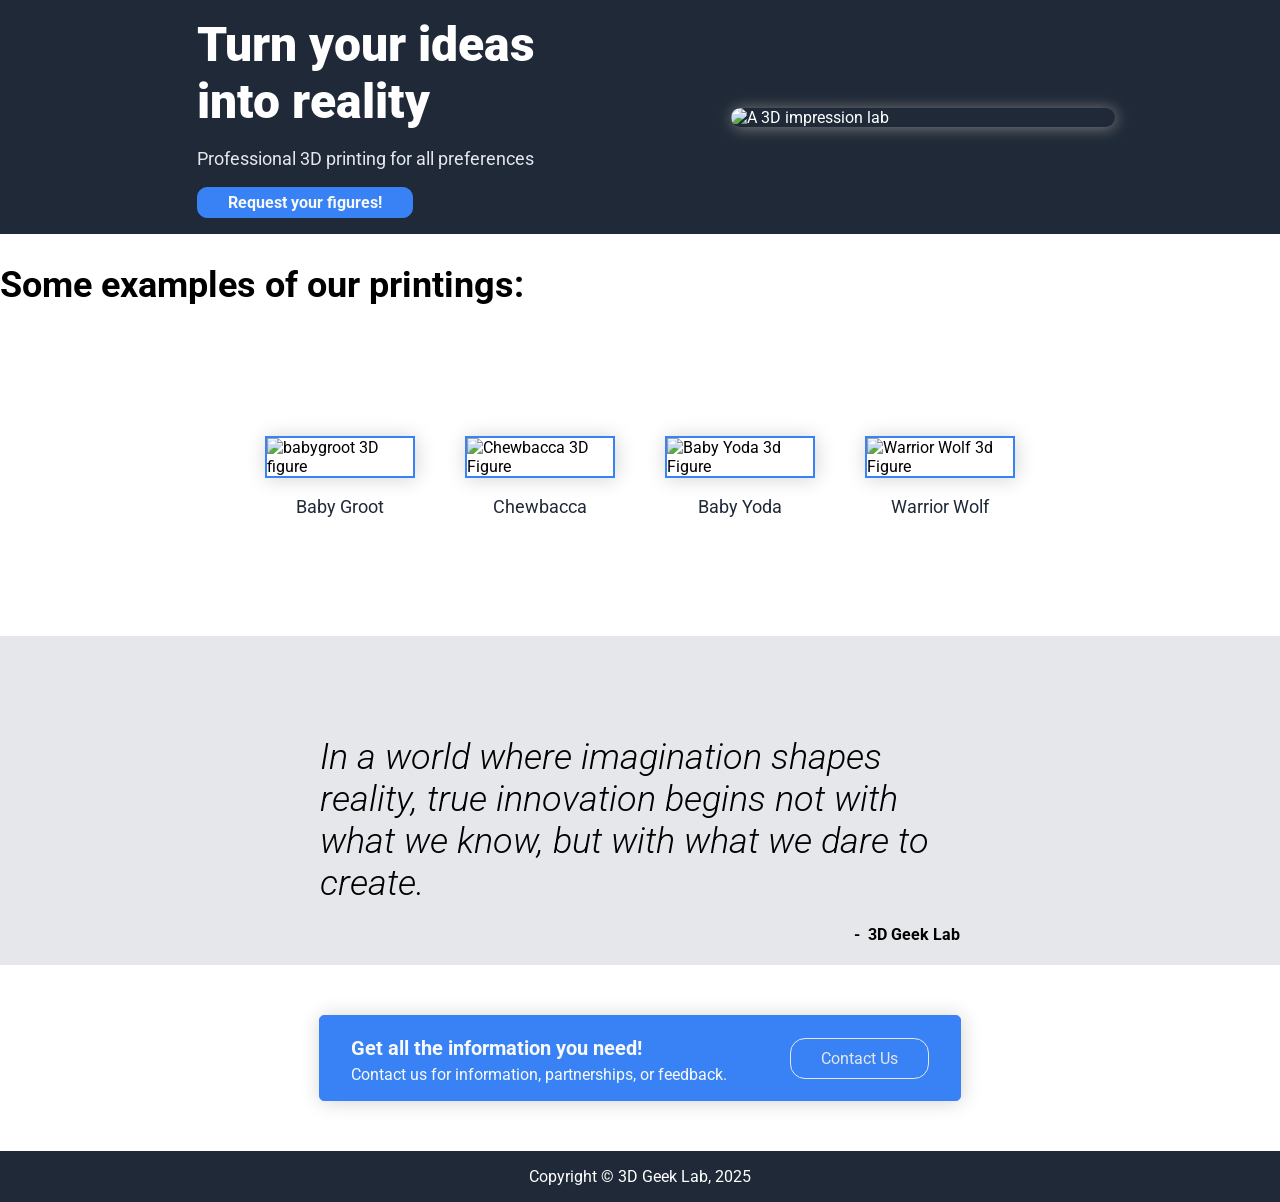
==== index.html @ 3c32a312 "refactor: some appearance details enhanced" ====
<!DOCTYPE html>
<html lang="en">

<head>
    <style>
        @import url('https://fonts.googleapis.com/css2?family=Roboto:ital,wght@0,100..900;1,100..900&display=swap');
    </style>

    <meta charset="UTF-8">
    <meta name="viewport" content="width=device-width, initial-scale=1.0">
    <meta http-equiv="X-UA-Compatible" contet="IE=Edge">
    <link rel="stylesheet" href="./css/index.css">
    <title>3D Geek Lab</title>
</head>

<body>

    <header class="header">

    </header>

    <section class="singup-section">
        <div class="singup">
            <h1 class="singup-title">
                Turn your ideas into reality
            </h1>
            <p class="singup-subtitle">
                Professional 3D printing for all preferences
            </p>
            <a class="singup-btn" href="./form.html">
                Request your figures!
            </a>
        </div>

        <div class="main-img">
            <img class="main-image" alt="A 3D impression lab" src="img/3dlab.jpg">
        </div>
    </section>

    <h2 class="info-title">
        Some examples of our printings:
    </h2>

    <section class="card-section">

        <span class="card" id="card1">
            <img class="card-img" alt="babygroot 3D figure" src="img/babygroot.jpg">
            <p class="card-subtext">
                Baby Groot
            </p>
        </span>

        <span class="card" id="card2">
            <img class="card-img" alt="Chewbacca 3D Figure" src="img/chewbacca.jpg">
            <p class="card-subtext">
                Chewbacca
            </p>
        </span>

        <span class="card" id="card3">
            <img class="card-img" alt="Baby Yoda 3d Figure" src="img/babyyoda.jpg">
            <p class="card-subtext">
                Baby Yoda
            </p>
        </span>

        <span class="card" id="card4">
            <img class="card-img" alt="Warrior Wolf 3d Figure" src="img/wolf.jpg">
            <p class="card-subtext">
                Warrior Wolf
            </p>
        </span>
    </section>

    <section class="quote-section">
        <article class="quote">
            <p class="quote-text">
                In a world where imagination shapes reality, true innovation begins not with what we know, but with what
                we dare to create.
            </p>
            <h4 class="quote-name">
                -&nbsp 3D Geek Lab
            </h4>
        </article>
    </section>

    <section class="cta-section">
        <div class="cta-container">
            <div class="cta-call">
                <h3 class="cta-headline">
                    Get all the information you need!
                </h3>
                <p class="cta-subtext">
                    Contact us for information, partnerships, or feedback.
                </p>
            </div>
            <div class="cta-button"><a href="./form.html" id="cta-link">Contact Us</a></div>
        </div>
    </section>


    <footer class="footer">
        <p class="footer-text">Copyright © 3D Geek Lab, 2025</p>
    </footer>

</body>

</html>
---- css/index.css ----
body {
    font-family: Roboto, sans-serif;
    margin: 0;
}

a {
    text-decoration: none;

}

.main-container {
    display: flex;
}

/* Header Elements */

.header {
    width: 100%;
    background: #1F2937;
    display: none;
    align-items: center;

}

ul {
    display: flex;
    list-style-type: none;
    gap: 10px;
    padding: 0;
}

.header-links a {
    color: #E5E7EB;
    font-size: 18px
}

.logo:hover,
a:hover {
    background: darkgray;
}

/*Sing-up section elements*/

.singup-section {
    background: #1F2937;
    width: 100%;
    height: auto;
    display: flex;
    justify-content: center;
    align-items: center;
    gap: 150px;
    padding: 1rem;
}

.singup,
.main-img {
    color: white;
    display: flex;
    flex-direction: column;
    width: 30%;
    height: 70%;
    justify-content: center;
}

.main-image {
    align-items: center;
    width: auto;
    height: auto;
    border-radius: 10px;
    justify-self: center;
    box-shadow: gray 1px 1px 15px;
}

.singup-title {
    font-size: 48px;
    font-weight: 900;

    margin: 0
}

.singup-btn {
    color: #F9FAF8;
    font-weight: bold;
    width: fit-content;
    padding: 5px 30px;
    border: solid #3882F6 1px;
    background: #3882F6;
    border-radius: 10px;
}

.singup-subtitle {
    color: #E5E7EB;
    font-size: 18px
}

/*Info section elements*/

.card-section {
    display: flex;
    flex-wrap: wrap;
    height: 300px;
    justify-content: center;
    gap: 50px
}

.info-title {
    display: flex;
    justify-self: center;
    font-size: 36px;

}

.card {
    display: flex;
    flex-direction: column;
    align-self: center;
    width: 150px;
}

.card-img {
    border: solid 2px #3882F6;
    max-width: 200;
    max-height: 210px;
    box-shadow: lightgray 1px 1px 20px;
}

.card-subtext {
    font-size: 18px;
    color: #1F2937;
    text-align: center;
}

/* Quote section elements*/

.quote-section {
    display: flex;
    background: #e5e7eb;
    justify-content: center;
}

.quote {
    display: flex;
    flex-direction: column;
    width: 50%;
}

.quote-text {
    font-size: 36px;
    font-style: italic;
    font-weight: 300;
    margin-bottom: 0;
    margin-top: 100px;
}

.quote-name {
    align-self: flex-end;
}

.cta-section {
    display: flex;
    justify-content: center;
}

.cta-container {
    background: #3882F6;
    border: solid 1px #3882F6;
    border-radius: 5px;
    display: flex;
    justify-content: space-around;
    width: 50%;
    margin: 50px;
    box-shadow: lightgray 1px 1px 20px;
}

.cta-call {
    display: flex;
    flex-direction: column;
    gap: 5px
}

.cta-headline,
.cta-subtext,
.cta-button {
    color: #F9FAF8
}

.cta-button {
    text-align: center;

    height: fit-content;
    align-self: center;
}

#cta-link {
    color: #E5E7EB;
    border: solid 1px;
    border-radius: 15px;
    padding: 10px 30px;
    width: 80px;
}

#cta-link:hover {
    background: darkgray;
}


.cta-headline {
    margin-bottom: 0;
    font-size: 20px
}

.cta-subtext {
    margin-top: 0;
}

/*Footer section elements*/

.footer {
    display: flex;
    background: #1F2937;
    justify-content: center;
}

.footer-text {
    color: white
}
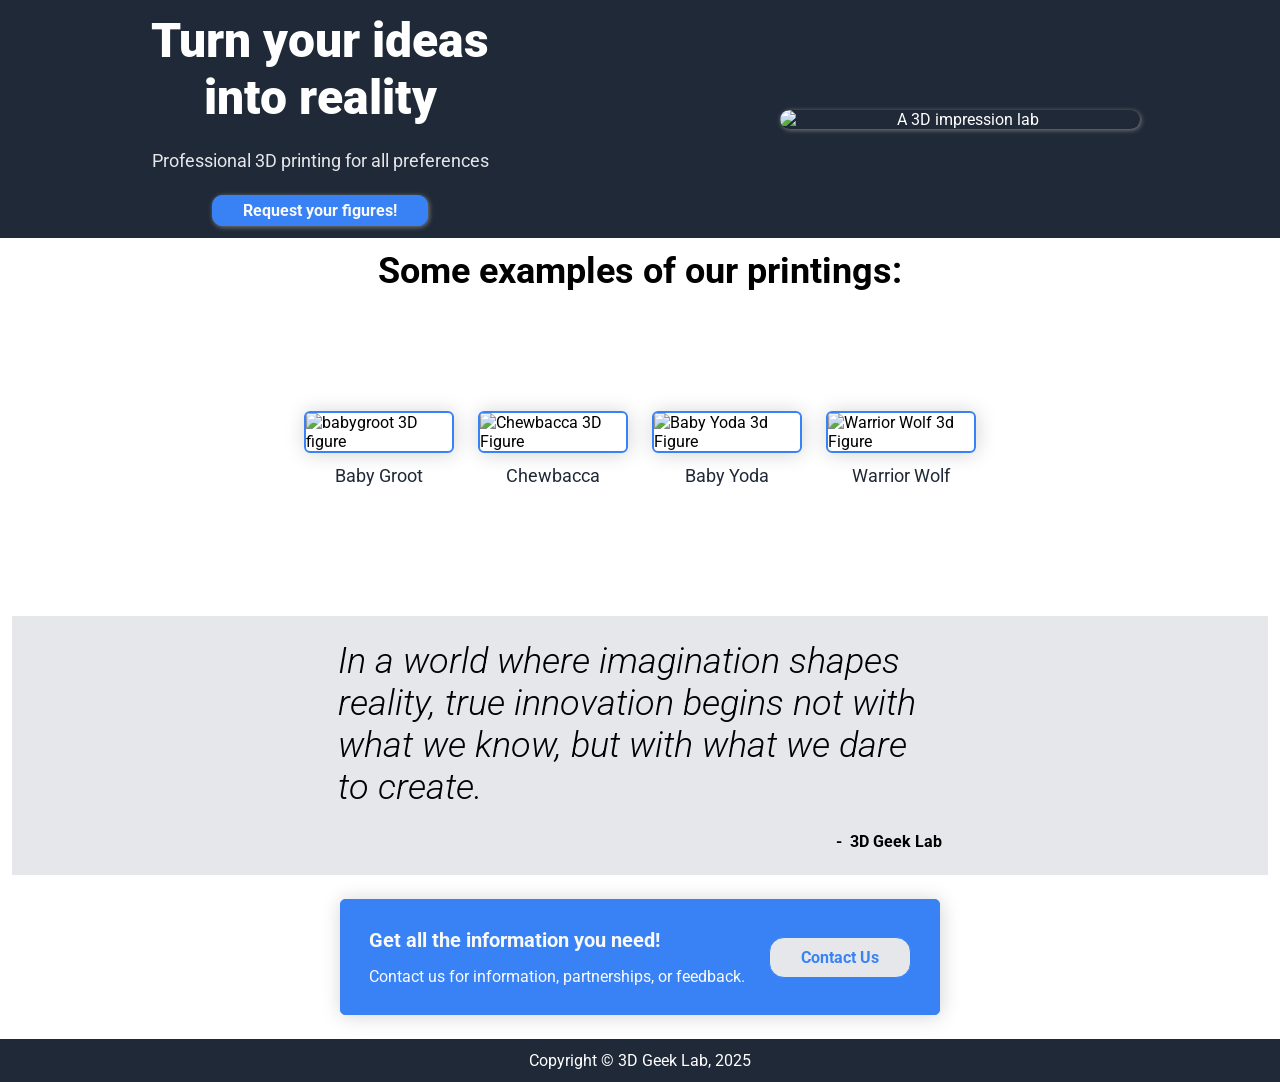
==== commit f3dd7415: "feat: form page created and stylized" ====
--- a/index.html
+++ b/index.html
@@ -14,10 +14,6 @@
 </head>
 
 <body>
-
-    <header class="header">
-
-    </header>
 
     <section class="singup-section">
         <div class="singup">
--- a/css/index.css
+++ b/css/index.css
@@ -5,38 +5,6 @@
 
 a {
     text-decoration: none;
-
-}
-
-.main-container {
-    display: flex;
-}
-
-/* Header Elements */
-
-.header {
-    width: 100%;
-    background: #1F2937;
-    display: none;
-    align-items: center;
-
-}
-
-ul {
-    display: flex;
-    list-style-type: none;
-    gap: 10px;
-    padding: 0;
-}
-
-.header-links a {
-    color: #E5E7EB;
-    font-size: 18px
-}
-
-.logo:hover,
-a:hover {
-    background: darkgray;
 }
 
 /*Sing-up section elements*/
@@ -46,37 +14,25 @@
     width: 100%;
     height: auto;
     display: flex;
-    justify-content: center;
+    justify-content: space-around;
     align-items: center;
-    gap: 150px;
-    padding: 1rem;
-}
-
-.singup,
-.main-img {
-    color: white;
-    display: flex;
-    flex-direction: column;
-    width: 30%;
-    height: 70%;
-    justify-content: center;
-}
-
-.main-image {
-    align-items: center;
-    width: auto;
-    height: auto;
-    border-radius: 10px;
-    justify-self: center;
-    box-shadow: gray 1px 1px 15px;
+    padding: 12px, 12px;
+    flex-wrap: wrap;
+    text-align: center;
 }
 
 .singup-title {
-    font-size: 48px;
+    font-size: clamp(32px, 4vw, 48px);
     font-weight: 900;
-
-    margin: 0
-}
+    margin: 12px;
+}
+
+.singup-subtitle {
+    color: #E5E7EB;
+    font-size: 18px;
+    margin: 12px;
+}
+
 
 .singup-btn {
     color: #F9FAF8;
@@ -86,28 +42,48 @@
     border: solid #3882F6 1px;
     background: #3882F6;
     border-radius: 10px;
-}
-
-.singup-subtitle {
-    color: #E5E7EB;
-    font-size: 18px
+    margin: 12px;
+    align-self: center;
+    box-shadow: gray 1px 1px 5px;
+}
+
+.main-image {
+    align-items: center;
+    width: auto;
+    height: auto;
+    border-radius: 10px;
+    justify-self: center;
+    box-shadow: gray 1px 1px 5px;
+    margin: 12px;
+}
+
+.singup,
+.main-img {
+    color: white;
+    display: flex;
+    flex-direction: column;
+    width: min(480px, 30%);
+    min-width: 280px;
+    height: 70%;
+    justify-content: center;
 }
 
 /*Info section elements*/
 
+.info-title {
+    display: flex;
+    justify-content: center;
+    text-align: center;
+    font-size: clamp(26px, 3vw, 36px);
+    margin: 12px;
+}
+
 .card-section {
     display: flex;
     flex-wrap: wrap;
-    height: 300px;
-    justify-content: center;
-    gap: 50px
-}
-
-.info-title {
-    display: flex;
-    justify-self: center;
-    font-size: 36px;
-
+    min-height: 300px;
+    justify-content: center;
+    margin: 12px;
 }
 
 .card {
@@ -115,19 +91,22 @@
     flex-direction: column;
     align-self: center;
     width: 150px;
+    margin: 12px;
 }
 
 .card-img {
     border: solid 2px #3882F6;
-    max-width: 200;
+    max-width: 200px;
     max-height: 210px;
     box-shadow: lightgray 1px 1px 20px;
+    border-radius: 6px;
 }
 
 .card-subtext {
     font-size: 18px;
     color: #1F2937;
     text-align: center;
+    margin: 12px;
 }
 
 /* Quote section elements*/
@@ -136,29 +115,35 @@
     display: flex;
     background: #e5e7eb;
     justify-content: center;
+    margin: 12px;
 }
 
 .quote {
     display: flex;
     flex-direction: column;
-    width: 50%;
+    width: min(900px, 50%);
+    min-width: 280px;
+    margin: 12px;
 }
 
 .quote-text {
-    font-size: 36px;
+    font-size: clamp(22px, 3vw, 36px);
     font-style: italic;
     font-weight: 300;
-    margin-bottom: 0;
-    margin-top: 100px;
+    margin: 12px;
 }
 
 .quote-name {
     align-self: flex-end;
-}
+    margin: 12px;
+}
+
+/* CTA section elements*/
 
 .cta-section {
     display: flex;
     justify-content: center;
+    margin: 12px;
 }
 
 .cta-container {
@@ -167,52 +152,57 @@
     border-radius: 5px;
     display: flex;
     justify-content: space-around;
-    width: 50%;
-    margin: 50px;
+    margin: 12px;
+    padding: 1rem;
     box-shadow: lightgray 1px 1px 20px;
+    flex-wrap: wrap;
 }
 
 .cta-call {
     display: flex;
     flex-direction: column;
-    gap: 5px
+    gap: 15px;
+    margin: 12px;
+}
+
+.cta-headline {
+    margin-bottom: 0;
+    font-size: 20px
+}
+
+.cta-subtext {
+    margin: 0;
+}
+
+.cta-button {
+    text-align: center;
+    height: fit-content;
+    align-self: center;
 }
 
 .cta-headline,
 .cta-subtext,
 .cta-button {
-    color: #F9FAF8
-}
-
-.cta-button {
-    text-align: center;
-
-    height: fit-content;
-    align-self: center;
+    color: #F9FAF8;
+    margin: 0;
 }
 
 #cta-link {
-    color: #E5E7EB;
+    background-color: #E5E7EB;
+    color: #3882F6;
+    font-weight: bold;
     border: solid 1px;
+    display: inline-block;
     border-radius: 15px;
     padding: 10px 30px;
-    width: 80px;
+    margin: 12px;
+    min-width: 80px;
 }
 
 #cta-link:hover {
     background: darkgray;
 }
 
-
-.cta-headline {
-    margin-bottom: 0;
-    font-size: 20px
-}
-
-.cta-subtext {
-    margin-top: 0;
-}
-
 /*Footer section elements*/
 
 .footer {
@@ -222,5 +212,6 @@
 }
 
 .footer-text {
-    color: white
+    color: white;
+    margin: 12px;
 }
